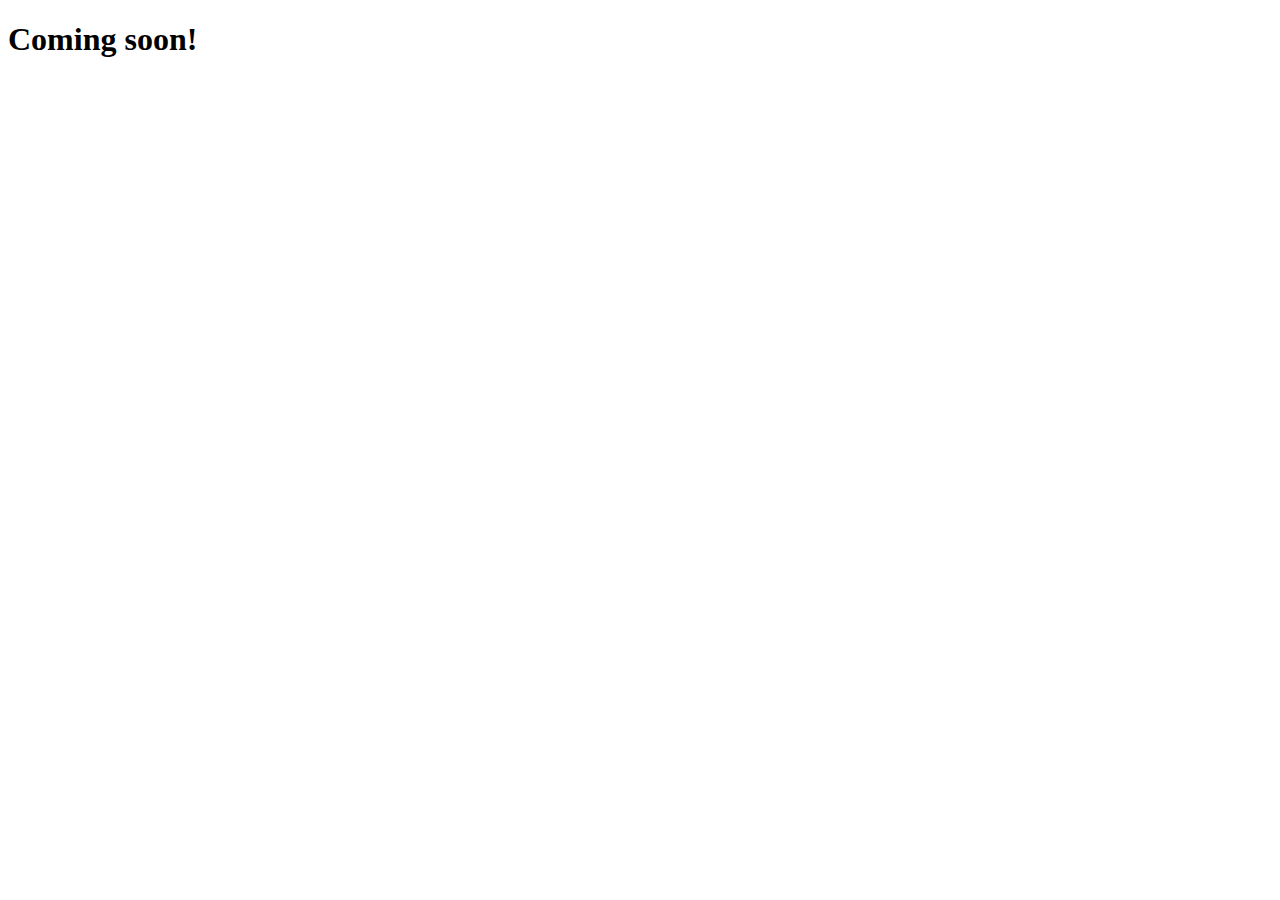
==== index.html @ d20bf42d "Initial commit" ====
<!doctype html>

<html lang="en">
<head>
  <meta charset="utf-8">

  <title>Mike da Fonte</title>
  <meta name="description" content=“The official website of Mike da Fonte“>
  <meta name="author" content=“East Hudson Media, Inc.“>

</head>

<body>
  <h1>Coming soon!</h1>
</body>
</html>
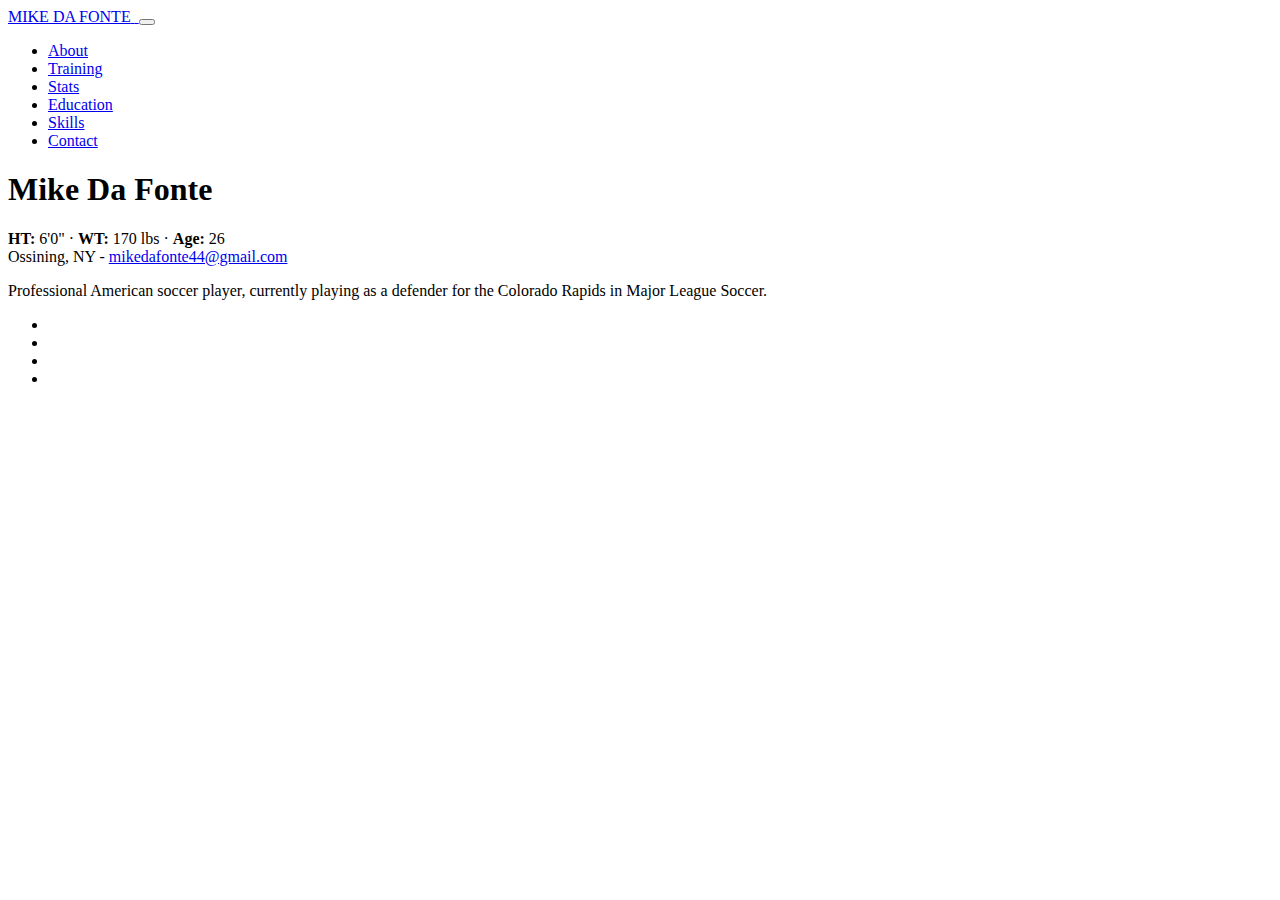
==== commit e726c60b: "Update index.html" ====
--- a/index.html
+++ b/index.html
@@ -1,16 +1,311 @@
-<!doctype html>
-
+<!DOCTYPE html>
 <html lang="en">
-<head>
-  <meta charset="utf-8">
-
-  <title>Mike da Fonte</title>
-  <meta name="description" content=“The official website of Mike da Fonte“>
-  <meta name="author" content=“East Hudson Media, Inc.“>
-
-</head>
-
-<body>
-  <h1>Coming soon!</h1>
-</body>
-</html>+
+  <head>
+
+    <meta charset="utf-8">
+    <meta name="viewport" content="width=device-width, initial-scale=1, shrink-to-fit=no">
+    <meta name="description" content="">
+    <meta name="author" content="">
+
+    <title>Mike da Fonte</title>
+
+    <!-- Bootstrap core CSS -->
+    <link href="vendor/bootstrap/css/bootstrap.min.css" rel="stylesheet">
+
+    <!-- Custom fonts for this template -->
+    <link href="https://fonts.googleapis.com/css?family=Saira+Extra+Condensed:100,200,300,400,500,600,700,800,900" rel="stylesheet">
+    <link href="https://fonts.googleapis.com/css?family=Open+Sans:300,300i,400,400i,600,600i,700,700i,800,800i" rel="stylesheet">
+    <link href="vendor/font-awesome/css/font-awesome.min.css" rel="stylesheet">
+    <link href="vendor/devicons/css/devicons.min.css" rel="stylesheet">
+    <link href="vendor/simple-line-icons/css/simple-line-icons.css" rel="stylesheet">
+
+    <!-- Custom styles for this template -->
+    <link href="css/resume.min.css" rel="stylesheet">
+
+  </head>
+
+  <body id="page-top">
+
+    <nav class="navbar navbar-expand-lg navbar-dark bg-primary fixed-top" id="sideNav">
+      <a class="navbar-brand js-scroll-trigger" href="#page-top">
+        <span class="d-block d-lg-none">MIKE DA FONTE</span>
+        <span class="d-none d-lg-block">
+          <img class="img-fluid img-profile rounded-circle mx-auto mb-2" src="img/profile.jpg" alt="">
+        </span>
+      </a>
+      <button class="navbar-toggler" type="button" data-toggle="collapse" data-target="#navbarSupportedContent" aria-controls="navbarSupportedContent" aria-expanded="false" aria-label="Toggle navigation">
+        <span class="navbar-toggler-icon"></span>
+      </button>
+      <div class="collapse navbar-collapse" id="navbarSupportedContent">
+        <ul class="navbar-nav">
+          <li class="nav-item">
+            <a class="nav-link js-scroll-trigger" href="#about">About</a>
+          </li>
+          <li class="nav-item">
+            <a class="nav-link js-scroll-trigger" href="coming-soon.html">Training</a>
+          </li>
+          <li class="nav-item">
+            <a class="nav-link js-scroll-trigger" href="coming-soon.html">Stats</a>
+          </li>
+          <li class="nav-item">
+            <a class="nav-link js-scroll-trigger" href="coming-soon.html">Education</a>
+          </li>
+          <li class="nav-item">
+            <a class="nav-link js-scroll-trigger" href="coming-soon.html">Skills</a>
+          </li>
+          <li class="nav-item">
+            <a class="nav-link js-scroll-trigger" href="coming-soon.html">Contact</a>
+          </li>
+        </ul>
+      </div>
+    </nav>
+
+    <div class="container-fluid p-0">
+
+      <section class="resume-section p-3 p-lg-5 d-flex d-column" id="about">
+        <div class="my-auto">
+          <h1 class="mb-0">Mike
+            <span class="text-primary">Da</span>
+            Fonte
+          </h1>
+          <div class="subheading mb-5"><b>HT:</b> 6'0" · <b>WT:</b> 170 lbs · <b>Age:</b> 26 <br> Ossining, NY -
+            <a href="mailto:mikedafonte44@gmail.com">mikedafonte44@gmail.com</a>
+          </div>
+          <p class="mb-5">Professional American soccer player, currently playing as a defender for the Colorado Rapids in Major League Soccer.</p>
+          <ul class="list-inline list-social-icons mb-0">
+            <li class="list-inline-item">
+              <a href="https://www.facebook.com/mike.dafonte">
+                <span class="fa-stack fa-lg">
+                  <i class="fa fa-circle fa-stack-2x"></i>
+                  <i class="fa fa-facebook fa-stack-1x fa-inverse"></i>
+                </span>
+              </a>
+            </li>
+            <li class="list-inline-item">
+              <a href="https://twitter.com/mikedafonte">
+                <span class="fa-stack fa-lg">
+                  <i class="fa fa-circle fa-stack-2x"></i>
+                  <i class="fa fa-twitter fa-stack-1x fa-inverse"></i>
+                </span>
+              </a>
+            </li>
+            <li class="list-inline-item">
+              <a href="https://www.instagram.com/mikedafonte">
+                <span class="fa-stack fa-lg">
+                  <i class="fa fa-circle fa-stack-2x"></i>
+                  <i class="fa fa-instagram fa-stack-1x fa-inverse"></i>
+                </span>
+              </a>
+            </li>
+            <li class="list-inline-item">
+              <a href="https://www.linkedin.com/in/mike-da-fonte-86ab6152">
+                <span class="fa-stack fa-lg">
+                  <i class="fa fa-circle fa-stack-2x"></i>
+                  <i class="fa fa-linkedin fa-stack-1x fa-inverse"></i>
+                </span>
+              </a>
+            </li>
+          </ul>
+        </div>
+      </section>
+
+      <!-- <section class="resume-section p-3 p-lg-5 d-flex flex-column" id="experience">
+        <div class="my-auto">
+          <h2 class="mb-5">Experience</h2>
+
+          <div class="resume-item d-flex flex-column flex-md-row mb-5">
+            <div class="resume-content mr-auto">
+              <h3 class="mb-0">Senior Web Developer</h3>
+              <div class="subheading mb-3">Intelitec Solutions</div>
+              <p>Bring to the table win-win survival strategies to ensure proactive domination. At the end of the day, going forward, a new normal that has evolved from generation X is on the runway heading towards a streamlined cloud solution. User generated content in real-time will have multiple touchpoints for offshoring.</p>
+            </div>
+            <div class="resume-date text-md-right">
+              <span class="text-primary">March 2013 - Present</span>
+            </div>
+          </div>
+
+          <div class="resume-item d-flex flex-column flex-md-row mb-5">
+            <div class="resume-content mr-auto">
+              <h3 class="mb-0">Web Developer</h3>
+              <div class="subheading mb-3">Intelitec Solutions</div>
+              <p>Capitalize on low hanging fruit to identify a ballpark value added activity to beta test. Override the digital divide with additional clickthroughs from DevOps. Nanotechnology immersion along the information highway will close the loop on focusing solely on the bottom line.</p>
+            </div>
+            <div class="resume-date text-md-right">
+              <span class="text-primary">December 2011 - March 2013</span>
+            </div>
+          </div>
+
+          <div class="resume-item d-flex flex-column flex-md-row mb-5">
+            <div class="resume-content mr-auto">
+              <h3 class="mb-0">Junior Web Designer</h3>
+              <div class="subheading mb-3">Shout! Media Productions</div>
+              <p>Podcasting operational change management inside of workflows to establish a framework. Taking seamless key performance indicators offline to maximise the long tail. Keeping your eye on the ball while performing a deep dive on the start-up mentality to derive convergence on cross-platform integration.</p>
+            </div>
+            <div class="resume-date text-md-right">
+              <span class="text-primary">July 2010 - December 2011</span>
+            </div>
+          </div>
+
+          <div class="resume-item d-flex flex-column flex-md-row">
+            <div class="resume-content mr-auto">
+              <h3 class="mb-0">Web Design Intern</h3>
+              <div class="subheading mb-3">Shout! Media Productions</div>
+              <p>Collaboratively administrate empowered markets via plug-and-play networks. Dynamically procrastinate B2C users after installed base benefits. Dramatically visualize customer directed convergence without revolutionary ROI.</p>
+            </div>
+            <div class="resume-date text-md-right">
+              <span class="text-primary">September 2008 - June 2010</span>
+            </div>
+          </div>
+
+        </div>
+
+      </section>
+
+      <section class="resume-section p-3 p-lg-5 d-flex flex-column" id="education">
+        <div class="my-auto">
+          <h2 class="mb-5">Education</h2>
+
+          <div class="resume-item d-flex flex-column flex-md-row mb-5">
+            <div class="resume-content mr-auto">
+              <h3 class="mb-0">University of Colorado Boulder</h3>
+              <div class="subheading mb-3">Bachelor of Science</div>
+              <div>Computer Science - Web Development Track</div>
+              <p>GPA: 3.23</p>
+            </div>
+            <div class="resume-date text-md-right">
+              <span class="text-primary">August 2006 - May 2010</span>
+            </div>
+          </div>
+
+          <div class="resume-item d-flex flex-column flex-md-row">
+            <div class="resume-content mr-auto">
+              <h3 class="mb-0">James Buchanan High School</h3>
+              <div class="subheading mb-3">Technology Magnet Program</div>
+              <p>GPA: 3.56</p>
+            </div>
+            <div class="resume-date text-md-right">
+              <span class="text-primary">August 2002 - May 2006</span>
+            </div>
+          </div>
+
+        </div>
+      </section>
+
+      <section class="resume-section p-3 p-lg-5 d-flex flex-column" id="skills">
+        <div class="my-auto">
+          <h2 class="mb-5">Skills</h2>
+
+          <div class="subheading mb-3">Programming Languages &amp; Tools</div>
+          <ul class="list-inline list-icons">
+            <li class="list-inline-item">
+              <i class="devicons devicons-html5"></i>
+            </li>
+            <li class="list-inline-item">
+              <i class="devicons devicons-css3"></i>
+            </li>
+            <li class="list-inline-item">
+              <i class="devicons devicons-javascript"></i>
+            </li>
+            <li class="list-inline-item">
+              <i class="devicons devicons-jquery"></i>
+            </li>
+            <li class="list-inline-item">
+              <i class="devicons devicons-sass"></i>
+            </li>
+            <li class="list-inline-item">
+              <i class="devicons devicons-less"></i>
+            </li>
+            <li class="list-inline-item">
+              <i class="devicons devicons-bootstrap"></i>
+            </li>
+            <li class="list-inline-item">
+              <i class="devicons devicons-wordpress"></i>
+            </li>
+            <li class="list-inline-item">
+              <i class="devicons devicons-grunt"></i>
+            </li>
+            <li class="list-inline-item">
+              <i class="devicons devicons-gulp"></i>
+            </li>
+            <li class="list-inline-item">
+              <i class="devicons devicons-npm"></i>
+            </li>
+          </ul>
+
+          <div class="subheading mb-3">Workflow</div>
+          <ul class="fa-ul mb-0">
+            <li>
+              <i class="fa-li fa fa-check"></i>
+              Mobile-First, Responsive Design</li>
+            <li>
+              <i class="fa-li fa fa-check"></i>
+              Cross Browser Testing &amp; Debugging</li>
+            <li>
+              <i class="fa-li fa fa-check"></i>
+              Cross Functional Teams</li>
+            <li>
+              <i class="fa-li fa fa-check"></i>
+              Agile Development &amp; Scrum</li>
+          </ul>
+        </div>
+      </section>
+
+      <section class="resume-section p-3 p-lg-5 d-flex flex-column" id="interests">
+        <div class="my-auto">
+          <h2 class="mb-5">Interests</h2>
+          <p>Apart from being a web developer, I enjoy most of my time being outdoors. In the winter, I am an avid skiier and novice ice climber. During the warmer months here in Colorado, I enjoy mountain biking, free climbing, and kayaking.</p>
+          <p class="mb-0">When forced indoors, I follow a number of sci-fi and fantasy genre movies and television shows, I am an aspiring chef, and I spend a large amount of my free time exploring the latest technolgy advancements in the front-end web development world.</p>
+        </div>
+      </section>
+
+      <section class="resume-section p-3 p-lg-5 d-flex flex-column" id="awards">
+        <div class="my-auto">
+          <h2 class="mb-5">Awards &amp; Certifications</h2>
+          <ul class="fa-ul mb-0">
+            <li>
+              <i class="fa-li fa fa-trophy text-warning"></i>
+              Google Analytics Certified Developer</li>
+            <li>
+              <i class="fa-li fa fa-trophy text-warning"></i>
+              Mobile Web Specialist - Google Certification</li>
+            <li>
+              <i class="fa-li fa fa-trophy text-warning"></i>
+              1<sup>st</sup>
+              Place - University of Colorado Boulder - Emerging Tech Competition 2009</li>
+            <li>
+              <i class="fa-li fa fa-trophy text-warning"></i>
+              1<sup>st</sup>
+              Place - University of Colorado Boulder - Adobe Creative Jam 2008 (UI Design Category)</li>
+            <li>
+              <i class="fa-li fa fa-trophy text-warning"></i>
+              2<sup>nd</sup>
+              Place - University of Colorado Boulder - Emerging Tech Competition 2008</li>
+            <li>
+            <li>
+              <i class="fa-li fa fa-trophy text-warning"></i>
+              1<sup>st</sup>
+              Place - James Buchanan High School - Hackathon 2006</li>
+            <li>
+              <i class="fa-li fa fa-trophy text-warning"></i>
+              3<sup>rd</sup>
+              Place - James Buchanan High School - Hackathon 2005</li>
+          </ul>
+        </div>
+      </section> -->
+
+    </div>
+
+    <!-- Bootstrap core JavaScript -->
+    <script src="vendor/jquery/jquery.min.js"></script>
+    <script src="vendor/bootstrap/js/bootstrap.bundle.min.js"></script>
+
+    <!-- Plugin JavaScript -->
+    <script src="vendor/jquery-easing/jquery.easing.min.js"></script>
+
+    <!-- Custom scripts for this template -->
+    <script src="js/resume.min.js"></script>
+
+  </body>
+
+</html>
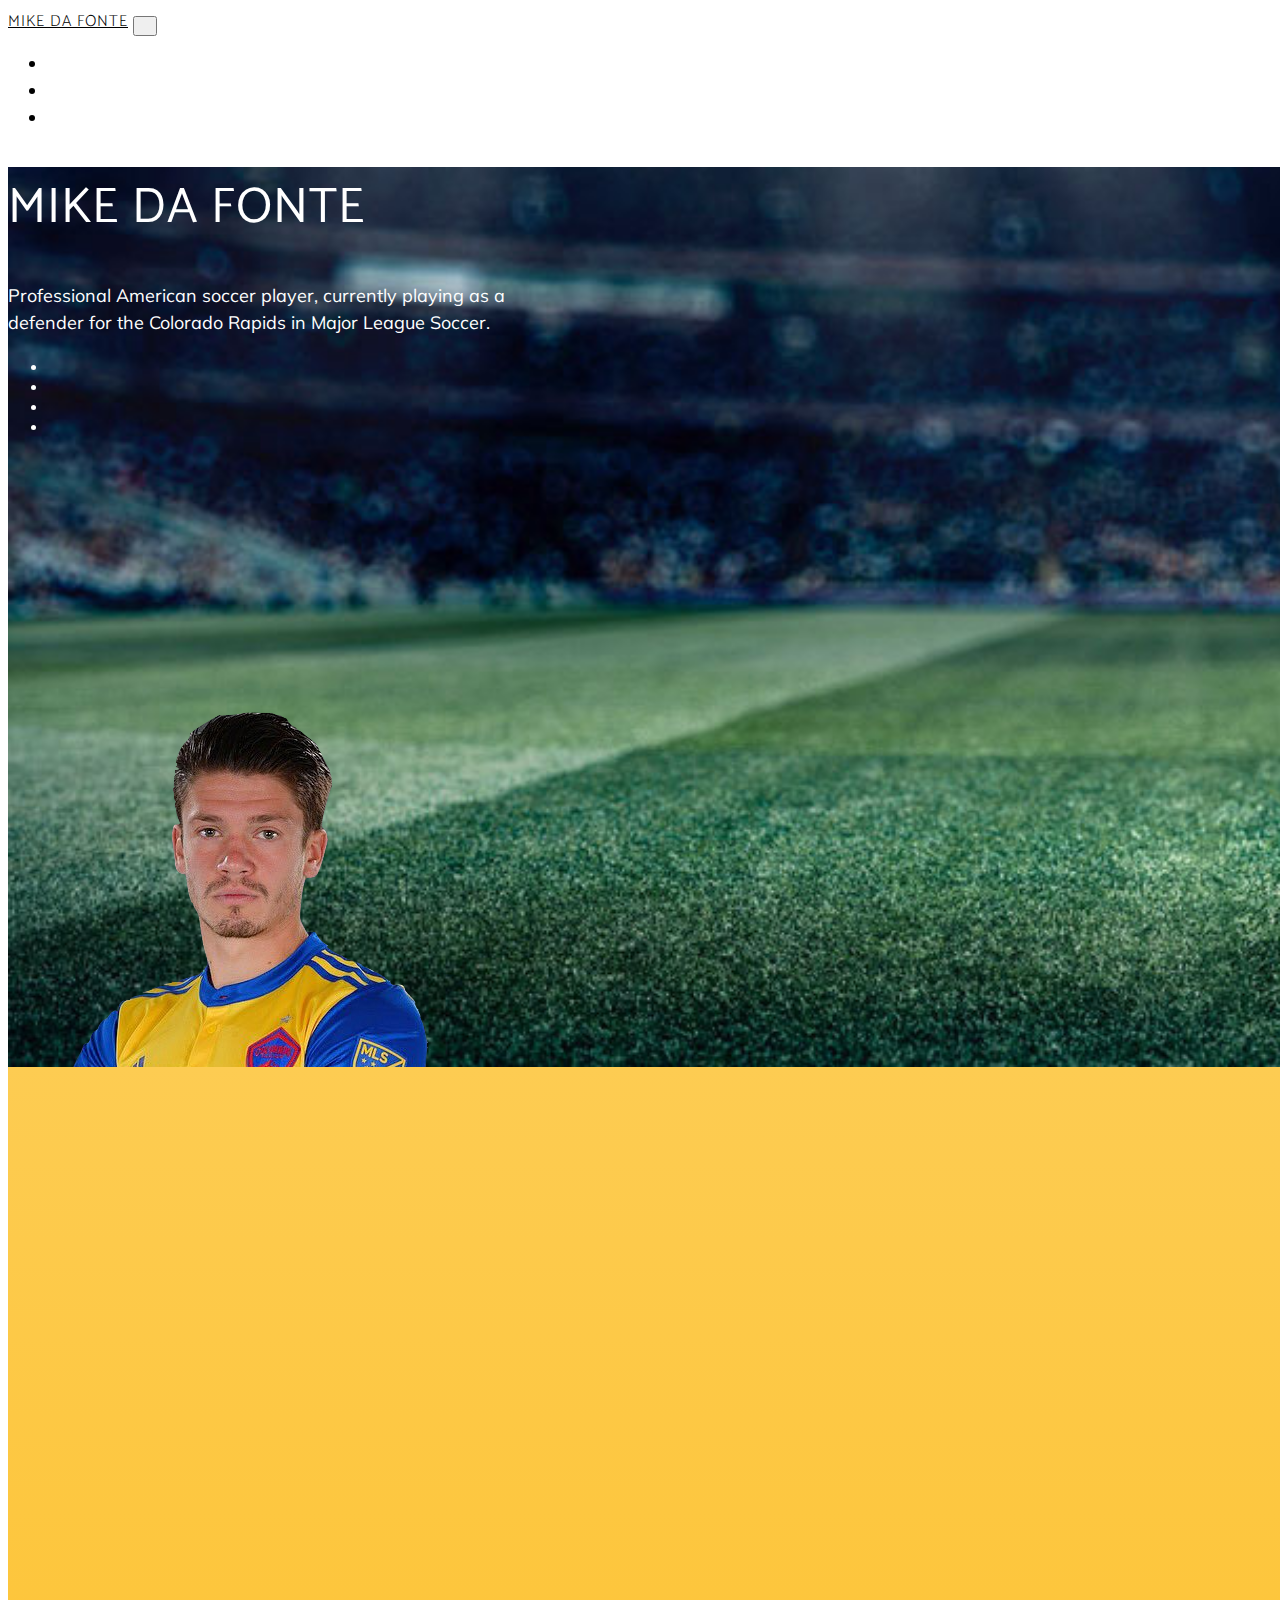
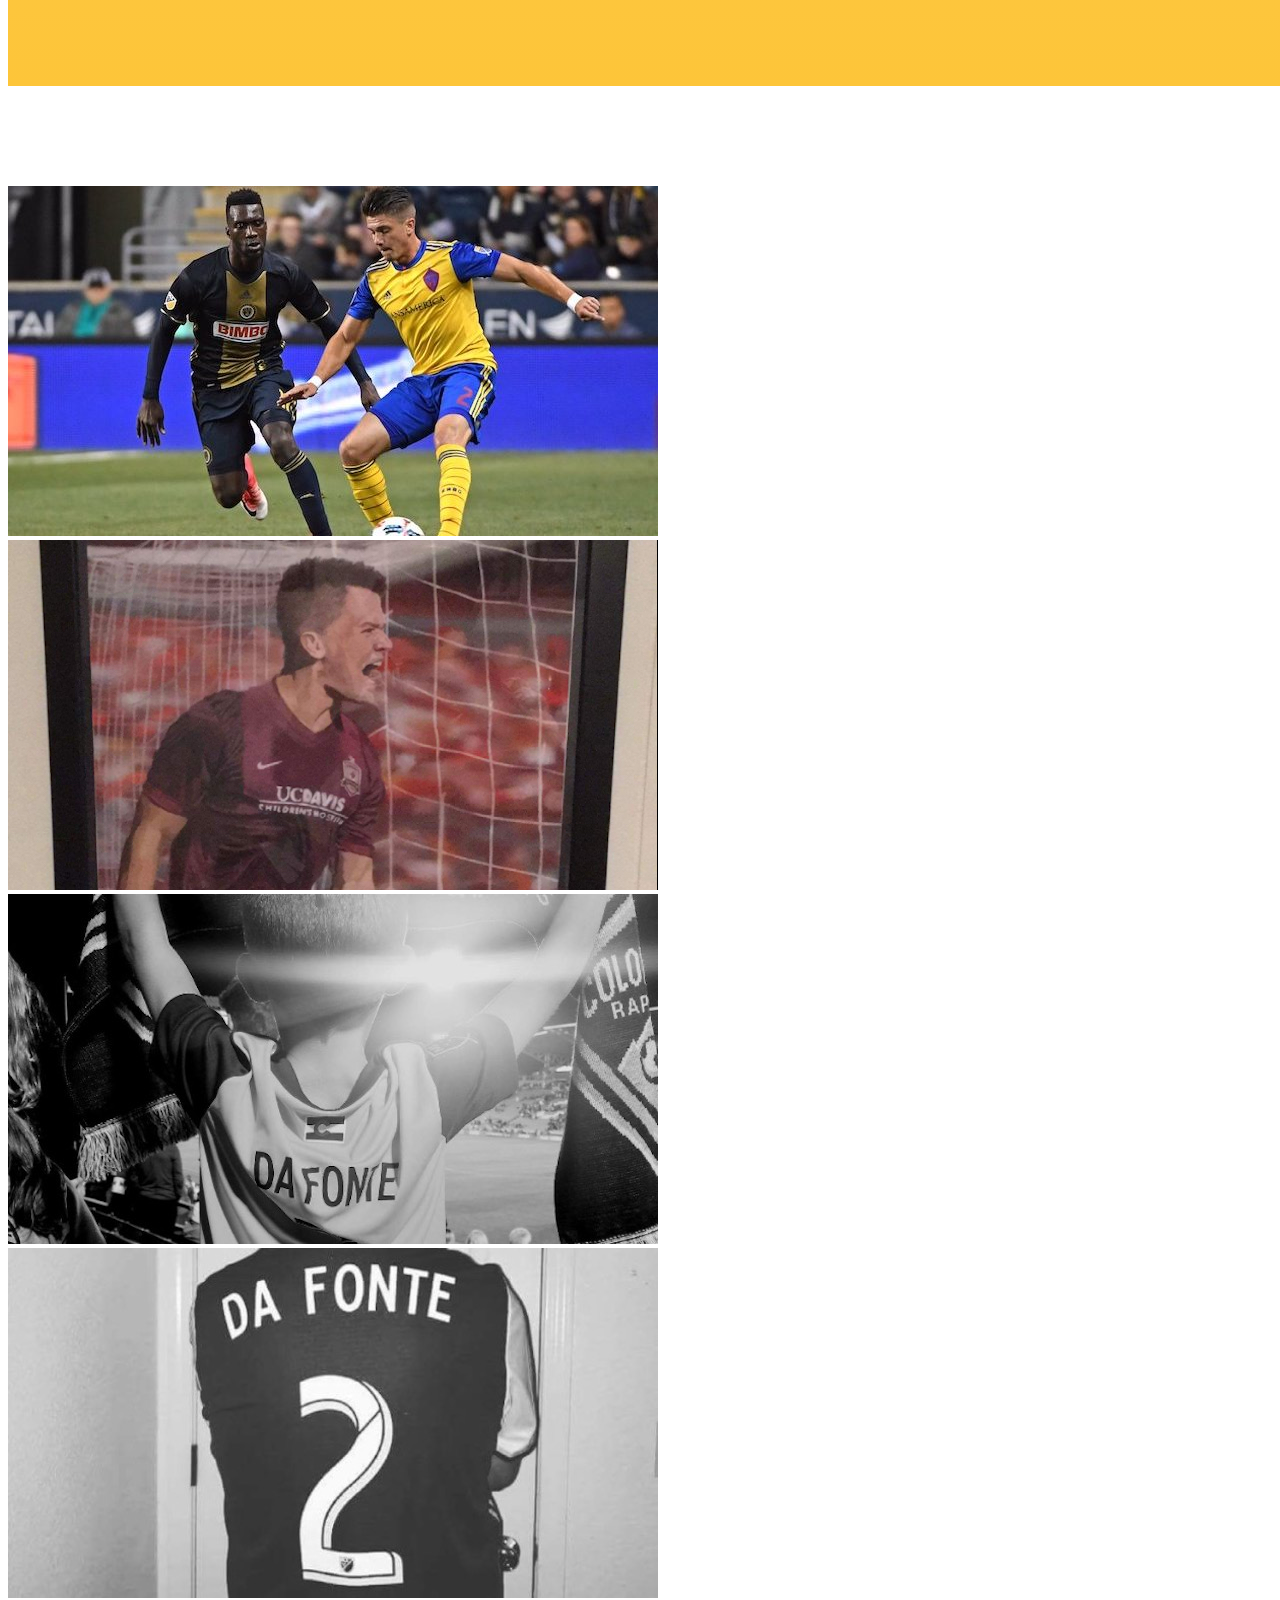
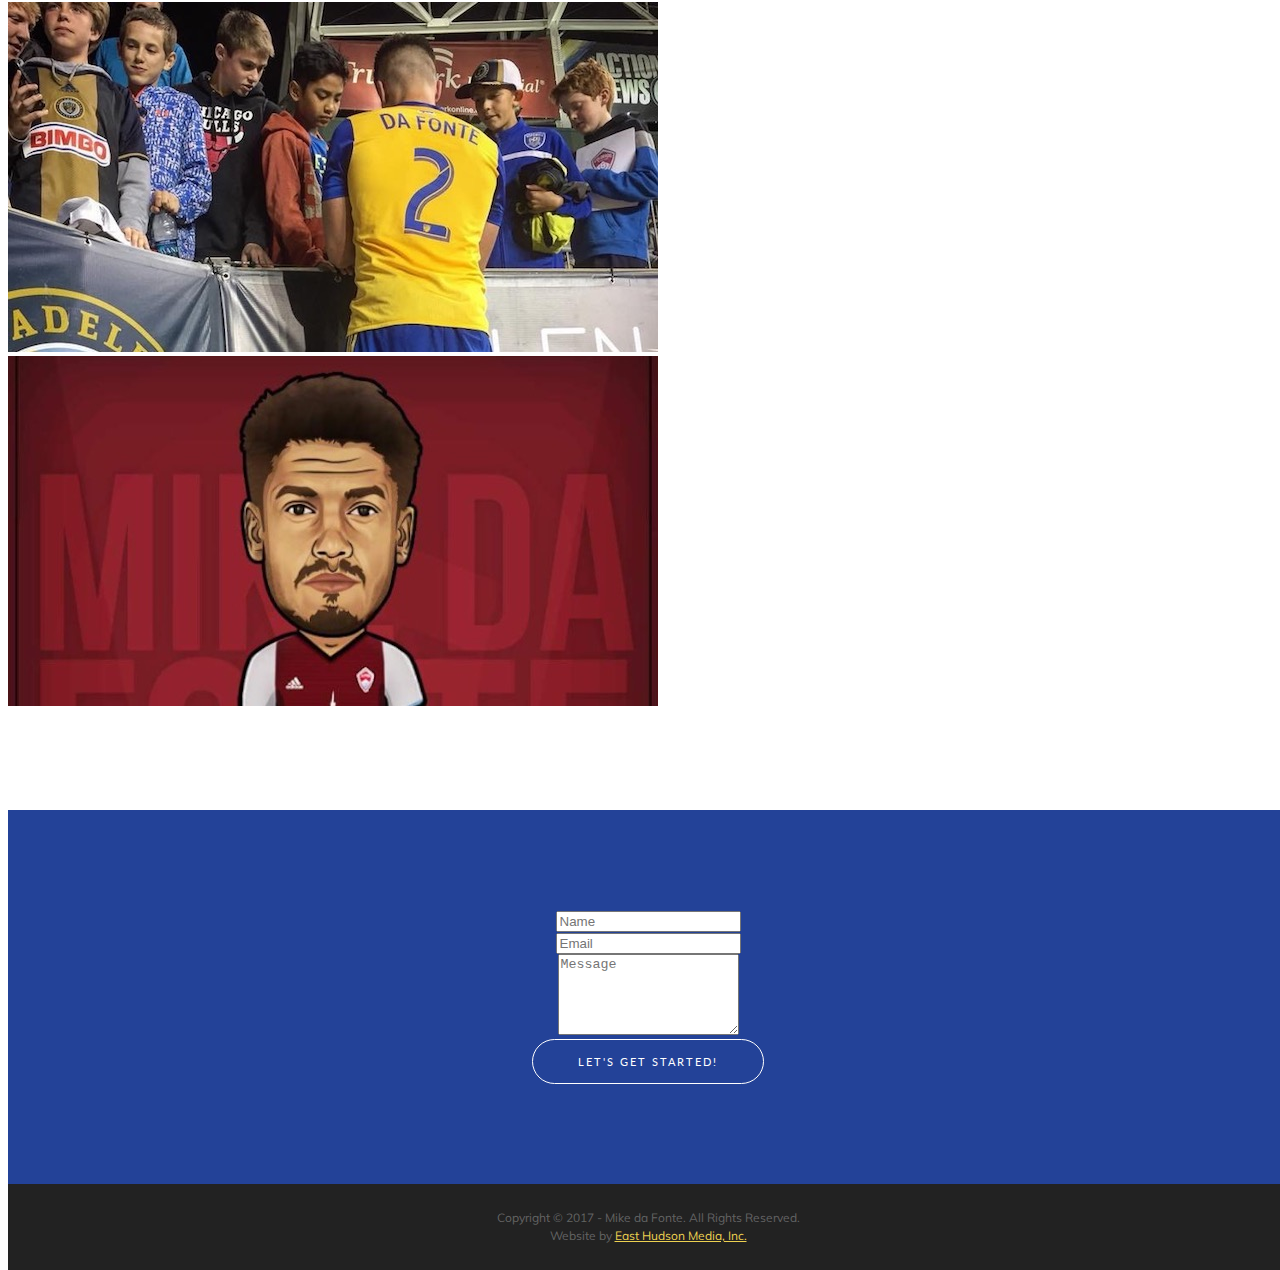
==== commit 41df4781: "Merge pull request #2 from ethancapshaw/dev" ====
--- a/index.html
+++ b/index.html
@@ -5,8 +5,8 @@
 
     <meta charset="utf-8">
     <meta name="viewport" content="width=device-width, initial-scale=1, shrink-to-fit=no">
-    <meta name="description" content="">
-    <meta name="author" content="">
+    <meta name="description" content="The official website of Mike da Fonte, a Professional American soccer player, currently playing as a defender for the Colorado Rapids in Major League Soccer.">
+    <meta name="author" content="East Hudson Media, Inc.">
 
     <title>Mike da Fonte</title>
 
@@ -14,287 +14,254 @@
     <link href="vendor/bootstrap/css/bootstrap.min.css" rel="stylesheet">
 
     <!-- Custom fonts for this template -->
-    <link href="https://fonts.googleapis.com/css?family=Saira+Extra+Condensed:100,200,300,400,500,600,700,800,900" rel="stylesheet">
-    <link href="https://fonts.googleapis.com/css?family=Open+Sans:300,300i,400,400i,600,600i,700,700i,800,800i" rel="stylesheet">
-    <link href="vendor/font-awesome/css/font-awesome.min.css" rel="stylesheet">
-    <link href="vendor/devicons/css/devicons.min.css" rel="stylesheet">
-    <link href="vendor/simple-line-icons/css/simple-line-icons.css" rel="stylesheet">
+    <link rel="stylesheet" href="vendor/font-awesome/css/font-awesome.min.css">
+    <link rel="stylesheet" href="vendor/simple-line-icons/css/simple-line-icons.css">
+    <link href="https://fonts.googleapis.com/css?family=Lato" rel="stylesheet">
+    <link href="https://fonts.googleapis.com/css?family=Catamaran:100,200,300,400,500,600,700,800,900" rel="stylesheet">
+    <link href="https://fonts.googleapis.com/css?family=Muli" rel="stylesheet">
+
+    <!-- Plugin CSS -->
+    <link rel="stylesheet" href="device-mockups/device-mockups.min.css">
 
     <!-- Custom styles for this template -->
-    <link href="css/resume.min.css" rel="stylesheet">
+    <link href="css/new-age.css" rel="stylesheet">
 
   </head>
 
   <body id="page-top">
 
-    <nav class="navbar navbar-expand-lg navbar-dark bg-primary fixed-top" id="sideNav">
-      <a class="navbar-brand js-scroll-trigger" href="#page-top">
-        <span class="d-block d-lg-none">MIKE DA FONTE</span>
-        <span class="d-none d-lg-block">
-          <img class="img-fluid img-profile rounded-circle mx-auto mb-2" src="img/profile.jpg" alt="">
-        </span>
-      </a>
-      <button class="navbar-toggler" type="button" data-toggle="collapse" data-target="#navbarSupportedContent" aria-controls="navbarSupportedContent" aria-expanded="false" aria-label="Toggle navigation">
-        <span class="navbar-toggler-icon"></span>
-      </button>
-      <div class="collapse navbar-collapse" id="navbarSupportedContent">
-        <ul class="navbar-nav">
-          <li class="nav-item">
-            <a class="nav-link js-scroll-trigger" href="#about">About</a>
+    <!-- Navigation -->
+    <nav class="navbar navbar-expand-lg navbar-light fixed-top" id="mainNav">
+      <div class="container">
+        <a class="navbar-brand js-scroll-trigger" href="#page-top">MIKE DA FONTE</a>
+        <button class="navbar-toggler navbar-toggler-right" type="button" data-toggle="collapse" data-target="#navbarResponsive" aria-controls="navbarResponsive" aria-expanded="false" aria-label="Toggle navigation">
+          <i class="fa fa-bars"></i>
+        </button>
+        <div class="collapse navbar-collapse" id="navbarResponsive">
+          <ul class="navbar-nav ml-auto">
+            <li class="nav-item">
+              <a class="nav-link js-scroll-trigger" href="#about">About</a>
+            </li>
+            <li class="nav-item">
+              <a class="nav-link js-scroll-trigger" href="#media">Media</a>
+            </li>
+            <li class="nav-item">
+              <a class="nav-link js-scroll-trigger" href="#contact">Contact</a>
+            </li>
+          </ul>
+        </div>
+      </div>
+    </nav>
+
+    <header class="masthead">
+      <div class="container h-100">
+        <div class="row h-100">
+          <div class="col-lg-7 my-auto">
+            <div class="header-content mx-auto">
+              <img style="margin-bottom: 20px" class="img-circle img-fluid profile-img-sm" src="img/profile-sm.png" width="200" height="200" alt="">
+              <h1 style="font-weight: 400">MIKE DA FONTE</h1>
+              <p>Professional American soccer player, currently playing as a defender for the Colorado Rapids in Major League Soccer.<p>
+              <!-- <a href="#download" class="btn btn-outline btn-xl js-scroll-trigger">Learn More</a> -->
+              <ul class="list-inline list-social-icons mb-0">
+            <li class="list-inline-item">
+              <a href="https://www.facebook.com/mike.dafonte">
+                <span class="fa-stack fa-lg">
+                  <i class="fa fa-circle fa-stack-2x"></i>
+                  <i class="fa fa-facebook fa-stack-1x fa-inverse"></i>
+                </span>
+              </a>
+            </li>
+            <li class="list-inline-item">
+              <a href="https://twitter.com/mikedafonte">
+                <span class="fa-stack fa-lg">
+                  <i class="fa fa-circle fa-stack-2x"></i>
+                  <i class="fa fa-twitter fa-stack-1x fa-inverse"></i>
+                </span>
+              </a>
+            </li>
+            <li class="list-inline-item">
+              <a href="https://www.instagram.com/mikedafonte">
+                <span class="fa-stack fa-lg">
+                  <i class="fa fa-circle fa-stack-2x"></i>
+                  <i class="fa fa-instagram fa-stack-1x fa-inverse"></i>
+                </span>
+              </a>
+            </li>
+            <li class="list-inline-item">
+              <a href="https://www.linkedin.com/in/mike-da-fonte-86ab6152">
+                <span class="fa-stack fa-lg">
+                  <i class="fa fa-circle fa-stack-2x"></i>
+                  <i class="fa fa-linkedin fa-stack-1x fa-inverse"></i>
+                </span>
+              </a>
+            </li>
+          </ul>
+            </div>
+          </div>
+          <div class="col-lg-5 my-auto profile-img-lg">
+              <img style="margin-top: 20%" src="img/profile-lg.png" alt="">
+          </div>
+        </div>
+      </div>
+    </header>
+
+    <section class="download bg-primary text-center" id="about">
+      <div class="container">
+        <div class="row">
+          <div class="col-md-8 mx-auto">
+              <div class="embed-responsive embed-responsive-16by9">
+                <iframe width="560" height="315" src="https://www.youtube.com/embed/NoksUtnWO6c" frameborder="0" gesture="media" allow="encrypted-media" allowfullscreen></iframe>
+              </div>
+          </div>
+        </div>
+      </div>
+    </section>
+
+    <section class="p-0" id="media">
+      <div class="container-fluid p-0">
+        <div class="row no-gutters">
+          <div class="col-lg-4 col-sm-6">
+              <img class="img-fluid" src="img/1.jpg" alt="">
+          </div>
+          <div class="col-lg-4 col-sm-6">
+              <img class="img-fluid" src="img/2.jpg" alt="">
+          </div>
+          <div class="col-lg-4 col-sm-6">
+              <img class="img-fluid" src="img/3.jpg" alt="">
+          </div>
+          <div class="col-lg-4 col-sm-6">
+              <img class="img-fluid" src="img/4.jpg" alt="">
+          </div>
+          <div class="col-lg-4 col-sm-6">
+              <img class="img-fluid" src="img/5.jpg" alt="">
+          </div>
+          <div class="col-lg-4 col-sm-6">
+              <img class="img-fluid" src="img/6.jpg" alt="">
+          </div>
+        </div>
+      </div>
+    </section>
+
+<!--     <section class="features" id="features">
+      <div class="container">
+        <div class="section-heading text-center">
+          <h2>Unlimited Features, Unlimited Fun</h2>
+          <p class="text-muted">Check out what you can do with this app theme!</p>
+          <hr>
+        </div>
+        <div class="row">
+          <div class="col-lg-4 my-auto">
+            <div class="device-container">
+              <div class="device-mockup iphone6_plus portrait white">
+                <div class="device">
+                  <div class="screen">
+                    <img src="img/demo-screen-1.jpg" class="img-fluid" alt="">
+                  </div>
+                  <div class="button">
+                  </div>
+                </div>
+              </div>
+            </div>
+          </div>
+          <div class="col-lg-8 my-auto">
+            <div class="container-fluid">
+              <div class="row">
+                <div class="col-lg-6">
+                  <div class="feature-item">
+                    <i class="icon-screen-smartphone text-primary"></i>
+                    <h3>Device Mockups</h3>
+                    <p class="text-muted">Ready to use HTML/CSS device mockups, no Photoshop required!</p>
+                  </div>
+                </div>
+                <div class="col-lg-6">
+                  <div class="feature-item">
+                    <i class="icon-camera text-primary"></i>
+                    <h3>Flexible Use</h3>
+                    <p class="text-muted">Put an image, video, animation, or anything else in the screen!</p>
+                  </div>
+                </div>
+              </div>
+              <div class="row">
+                <div class="col-lg-6">
+                  <div class="feature-item">
+                    <i class="icon-present text-primary"></i>
+                    <h3>Free to Use</h3>
+                    <p class="text-muted">As always, this theme is free to download and use for any purpose!</p>
+                  </div>
+                </div>
+                <div class="col-lg-6">
+                  <div class="feature-item">
+                    <i class="icon-lock-open text-primary"></i>
+                    <h3>Open Source</h3>
+                    <p class="text-muted">Since this theme is MIT licensed, you can use it commercially!</p>
+                  </div>
+                </div>
+              </div>
+            </div>
+          </div>
+        </div>
+      </div>
+    </section> -->
+
+<!--     <section class="cta">
+      <div class="cta-content">
+        <div class="container">
+          <h2>Stop waiting.<br>Start building.</h2>
+          <a href="#contact" class="btn btn-outline btn-xl js-scroll-trigger">Let's Get Started!</a>
+        </div>
+      </div>
+      <div class="overlay"></div>
+    </section> -->
+
+<!--     <section class="contact bg-primary" id="contact">
+      <div class="container">
+        <h2>We
+          <i class="fa fa-heart"></i>
+          new friends!</h2>
+        <ul class="list-inline list-social">
+          <li class="list-inline-item social-twitter">
+            <a href="#">
+              <i class="fa fa-twitter"></i>
+            </a>
           </li>
-          <li class="nav-item">
-            <a class="nav-link js-scroll-trigger" href="coming-soon.html">Training</a>
+          <li class="list-inline-item social-facebook">
+            <a href="#">
+              <i class="fa fa-facebook"></i>
+            </a>
           </li>
-          <li class="nav-item">
-            <a class="nav-link js-scroll-trigger" href="coming-soon.html">Stats</a>
-          </li>
-          <li class="nav-item">
-            <a class="nav-link js-scroll-trigger" href="coming-soon.html">Education</a>
-          </li>
-          <li class="nav-item">
-            <a class="nav-link js-scroll-trigger" href="coming-soon.html">Skills</a>
-          </li>
-          <li class="nav-item">
-            <a class="nav-link js-scroll-trigger" href="coming-soon.html">Contact</a>
+          <li class="list-inline-item social-google-plus">
+            <a href="#">
+              <i class="fa fa-google-plus"></i>
+            </a>
           </li>
         </ul>
       </div>
-    </nav>
-
-    <div class="container-fluid p-0">
-
-      <section class="resume-section p-3 p-lg-5 d-flex d-column" id="about">
-        <div class="my-auto">
-          <h1 class="mb-0">Mike
-            <span class="text-primary">Da</span>
-            Fonte
-          </h1>
-          <div class="subheading mb-5"><b>HT:</b> 6'0" · <b>WT:</b> 170 lbs · <b>Age:</b> 26 <br> Ossining, NY -
-            <a href="mailto:mikedafonte44@gmail.com">mikedafonte44@gmail.com</a>
-          </div>
-          <p class="mb-5">Professional American soccer player, currently playing as a defender for the Colorado Rapids in Major League Soccer.</p>
-          <ul class="list-inline list-social-icons mb-0">
-            <li class="list-inline-item">
-              <a href="https://www.facebook.com/mike.dafonte">
-                <span class="fa-stack fa-lg">
-                  <i class="fa fa-circle fa-stack-2x"></i>
-                  <i class="fa fa-facebook fa-stack-1x fa-inverse"></i>
-                </span>
-              </a>
-            </li>
-            <li class="list-inline-item">
-              <a href="https://twitter.com/mikedafonte">
-                <span class="fa-stack fa-lg">
-                  <i class="fa fa-circle fa-stack-2x"></i>
-                  <i class="fa fa-twitter fa-stack-1x fa-inverse"></i>
-                </span>
-              </a>
-            </li>
-            <li class="list-inline-item">
-              <a href="https://www.instagram.com/mikedafonte">
-                <span class="fa-stack fa-lg">
-                  <i class="fa fa-circle fa-stack-2x"></i>
-                  <i class="fa fa-instagram fa-stack-1x fa-inverse"></i>
-                </span>
-              </a>
-            </li>
-            <li class="list-inline-item">
-              <a href="https://www.linkedin.com/in/mike-da-fonte-86ab6152">
-                <span class="fa-stack fa-lg">
-                  <i class="fa fa-circle fa-stack-2x"></i>
-                  <i class="fa fa-linkedin fa-stack-1x fa-inverse"></i>
-                </span>
-              </a>
-            </li>
-          </ul>
-        </div>
-      </section>
-
-      <!-- <section class="resume-section p-3 p-lg-5 d-flex flex-column" id="experience">
-        <div class="my-auto">
-          <h2 class="mb-5">Experience</h2>
-
-          <div class="resume-item d-flex flex-column flex-md-row mb-5">
-            <div class="resume-content mr-auto">
-              <h3 class="mb-0">Senior Web Developer</h3>
-              <div class="subheading mb-3">Intelitec Solutions</div>
-              <p>Bring to the table win-win survival strategies to ensure proactive domination. At the end of the day, going forward, a new normal that has evolved from generation X is on the runway heading towards a streamlined cloud solution. User generated content in real-time will have multiple touchpoints for offshoring.</p>
-            </div>
-            <div class="resume-date text-md-right">
-              <span class="text-primary">March 2013 - Present</span>
-            </div>
-          </div>
-
-          <div class="resume-item d-flex flex-column flex-md-row mb-5">
-            <div class="resume-content mr-auto">
-              <h3 class="mb-0">Web Developer</h3>
-              <div class="subheading mb-3">Intelitec Solutions</div>
-              <p>Capitalize on low hanging fruit to identify a ballpark value added activity to beta test. Override the digital divide with additional clickthroughs from DevOps. Nanotechnology immersion along the information highway will close the loop on focusing solely on the bottom line.</p>
-            </div>
-            <div class="resume-date text-md-right">
-              <span class="text-primary">December 2011 - March 2013</span>
-            </div>
-          </div>
-
-          <div class="resume-item d-flex flex-column flex-md-row mb-5">
-            <div class="resume-content mr-auto">
-              <h3 class="mb-0">Junior Web Designer</h3>
-              <div class="subheading mb-3">Shout! Media Productions</div>
-              <p>Podcasting operational change management inside of workflows to establish a framework. Taking seamless key performance indicators offline to maximise the long tail. Keeping your eye on the ball while performing a deep dive on the start-up mentality to derive convergence on cross-platform integration.</p>
-            </div>
-            <div class="resume-date text-md-right">
-              <span class="text-primary">July 2010 - December 2011</span>
-            </div>
-          </div>
-
-          <div class="resume-item d-flex flex-column flex-md-row">
-            <div class="resume-content mr-auto">
-              <h3 class="mb-0">Web Design Intern</h3>
-              <div class="subheading mb-3">Shout! Media Productions</div>
-              <p>Collaboratively administrate empowered markets via plug-and-play networks. Dynamically procrastinate B2C users after installed base benefits. Dramatically visualize customer directed convergence without revolutionary ROI.</p>
-            </div>
-            <div class="resume-date text-md-right">
-              <span class="text-primary">September 2008 - June 2010</span>
-            </div>
-          </div>
-
-        </div>
-
-      </section>
-
-      <section class="resume-section p-3 p-lg-5 d-flex flex-column" id="education">
-        <div class="my-auto">
-          <h2 class="mb-5">Education</h2>
-
-          <div class="resume-item d-flex flex-column flex-md-row mb-5">
-            <div class="resume-content mr-auto">
-              <h3 class="mb-0">University of Colorado Boulder</h3>
-              <div class="subheading mb-3">Bachelor of Science</div>
-              <div>Computer Science - Web Development Track</div>
-              <p>GPA: 3.23</p>
-            </div>
-            <div class="resume-date text-md-right">
-              <span class="text-primary">August 2006 - May 2010</span>
-            </div>
-          </div>
-
-          <div class="resume-item d-flex flex-column flex-md-row">
-            <div class="resume-content mr-auto">
-              <h3 class="mb-0">James Buchanan High School</h3>
-              <div class="subheading mb-3">Technology Magnet Program</div>
-              <p>GPA: 3.56</p>
-            </div>
-            <div class="resume-date text-md-right">
-              <span class="text-primary">August 2002 - May 2006</span>
-            </div>
-          </div>
-
-        </div>
-      </section>
-
-      <section class="resume-section p-3 p-lg-5 d-flex flex-column" id="skills">
-        <div class="my-auto">
-          <h2 class="mb-5">Skills</h2>
-
-          <div class="subheading mb-3">Programming Languages &amp; Tools</div>
-          <ul class="list-inline list-icons">
-            <li class="list-inline-item">
-              <i class="devicons devicons-html5"></i>
-            </li>
-            <li class="list-inline-item">
-              <i class="devicons devicons-css3"></i>
-            </li>
-            <li class="list-inline-item">
-              <i class="devicons devicons-javascript"></i>
-            </li>
-            <li class="list-inline-item">
-              <i class="devicons devicons-jquery"></i>
-            </li>
-            <li class="list-inline-item">
-              <i class="devicons devicons-sass"></i>
-            </li>
-            <li class="list-inline-item">
-              <i class="devicons devicons-less"></i>
-            </li>
-            <li class="list-inline-item">
-              <i class="devicons devicons-bootstrap"></i>
-            </li>
-            <li class="list-inline-item">
-              <i class="devicons devicons-wordpress"></i>
-            </li>
-            <li class="list-inline-item">
-              <i class="devicons devicons-grunt"></i>
-            </li>
-            <li class="list-inline-item">
-              <i class="devicons devicons-gulp"></i>
-            </li>
-            <li class="list-inline-item">
-              <i class="devicons devicons-npm"></i>
-            </li>
-          </ul>
-
-          <div class="subheading mb-3">Workflow</div>
-          <ul class="fa-ul mb-0">
-            <li>
-              <i class="fa-li fa fa-check"></i>
-              Mobile-First, Responsive Design</li>
-            <li>
-              <i class="fa-li fa fa-check"></i>
-              Cross Browser Testing &amp; Debugging</li>
-            <li>
-              <i class="fa-li fa fa-check"></i>
-              Cross Functional Teams</li>
-            <li>
-              <i class="fa-li fa fa-check"></i>
-              Agile Development &amp; Scrum</li>
-          </ul>
-        </div>
-      </section>
-
-      <section class="resume-section p-3 p-lg-5 d-flex flex-column" id="interests">
-        <div class="my-auto">
-          <h2 class="mb-5">Interests</h2>
-          <p>Apart from being a web developer, I enjoy most of my time being outdoors. In the winter, I am an avid skiier and novice ice climber. During the warmer months here in Colorado, I enjoy mountain biking, free climbing, and kayaking.</p>
-          <p class="mb-0">When forced indoors, I follow a number of sci-fi and fantasy genre movies and television shows, I am an aspiring chef, and I spend a large amount of my free time exploring the latest technolgy advancements in the front-end web development world.</p>
-        </div>
-      </section>
-
-      <section class="resume-section p-3 p-lg-5 d-flex flex-column" id="awards">
-        <div class="my-auto">
-          <h2 class="mb-5">Awards &amp; Certifications</h2>
-          <ul class="fa-ul mb-0">
-            <li>
-              <i class="fa-li fa fa-trophy text-warning"></i>
-              Google Analytics Certified Developer</li>
-            <li>
-              <i class="fa-li fa fa-trophy text-warning"></i>
-              Mobile Web Specialist - Google Certification</li>
-            <li>
-              <i class="fa-li fa fa-trophy text-warning"></i>
-              1<sup>st</sup>
-              Place - University of Colorado Boulder - Emerging Tech Competition 2009</li>
-            <li>
-              <i class="fa-li fa fa-trophy text-warning"></i>
-              1<sup>st</sup>
-              Place - University of Colorado Boulder - Adobe Creative Jam 2008 (UI Design Category)</li>
-            <li>
-              <i class="fa-li fa fa-trophy text-warning"></i>
-              2<sup>nd</sup>
-              Place - University of Colorado Boulder - Emerging Tech Competition 2008</li>
-            <li>
-            <li>
-              <i class="fa-li fa fa-trophy text-warning"></i>
-              1<sup>st</sup>
-              Place - James Buchanan High School - Hackathon 2006</li>
-            <li>
-              <i class="fa-li fa fa-trophy text-warning"></i>
-              3<sup>rd</sup>
-              Place - James Buchanan High School - Hackathon 2005</li>
-          </ul>
-        </div>
-      </section> -->
-
-    </div>
+    </section> -->
+
+    <section class="contact" id="contact" style="background-color: rgba(11, 45, 141, 0.9)">
+      <div class="container">
+          <form method="POST" action="http://formspree.io/chrisjtraver@yahoo.com">
+            <div class="form-group">
+              <input type="text" class="form-control" id="name" placeholder="Name" name="name" required>
+            </div>
+            <div class="form-group">
+              <input type="email" class="form-control" name="email" placeholder="Email" required>
+            </div>
+            <div class="form-group">
+              <textarea name="message" rows=5 class="form-control" placeholder="Message" required></textarea>
+            </div>
+<!--             <button type="submit" class="btn btn-default">Send Message</button>
+ -->            <button type="submit" class="btn btn-outline btn-xl submit-button">Let's Get Started!</button>
+          </form>
+      </div>
+    </section>
+
+    <footer>
+      <div class="container">
+        <p>Copyright &copy; 2017 - Mike da Fonte. All Rights Reserved.</p>
+        <p>Website by <a href="http://easthudsonmedia.com">East Hudson Media, Inc.</a></p>
+      </div>
+    </footer>
 
     <!-- Bootstrap core JavaScript -->
     <script src="vendor/jquery/jquery.min.js"></script>
@@ -304,8 +271,8 @@
     <script src="vendor/jquery-easing/jquery.easing.min.js"></script>
 
     <!-- Custom scripts for this template -->
-    <script src="js/resume.min.js"></script>
+    <script src="js/new-age.js"></script>
 
   </body>
 
-</html>
+</html>--- a/css/new-age.css
+++ b/css/new-age.css
@@ -0,0 +1,330 @@
+/*!
+ * Start Bootstrap - New Age v4.0.0-beta.2 (https://startbootstrap.com/template-overviews/new-age)
+ * Copyright 2013-2017 Start Bootstrap
+ * Licensed under MIT (https://github.com/BlackrockDigital/startbootstrap-new-age/blob/master/LICENSE)
+ */
+html,
+body {
+  width: 100%;
+  height: 100%; }
+
+body {
+  font-family: 'Muli', 'Helvetica', 'Arial', 'sans-serif'; }
+
+/*CUSTOM STYLES*/
+@media (max-width: 992px) {
+  .profile-img-lg {
+      display: none;
+  }
+}
+@media (min-width: 992px) {
+  .profile-img-sm {
+      display: none;
+  }
+}
+
+.submit-button {
+  background: transparent;
+}
+
+.submit-button:hover {
+  background-color: #fdcc52;
+  cursor: pointer;
+}
+
+/*----------------------------*/
+
+a {
+  color: #edd151;
+  -webkit-transition: all .35s;
+  -moz-transition: all .35s;
+  transition: all .35s; }
+  a:hover, a:focus {
+    color: #c6ad3b; }
+
+hr {
+  max-width: 100px;
+  margin: 25px auto 0;
+  border-width: 1px;
+  border-color: rgba(34, 34, 34, 0.1); }
+
+hr.light {
+  border-color: white; }
+
+h1,
+h2,
+h3,
+h4,
+h5,
+h6 {
+  font-family: 'Catamaran', 'Helvetica', 'Arial', 'sans-serif';
+  font-weight: 200;
+  letter-spacing: 1px; }
+
+p {
+  font-size: 18px;
+  line-height: 1.5;
+  margin-bottom: 20px; }
+
+section {
+  padding: 100px 0; }
+  section h2 {
+    font-size: 50px; }
+
+#mainNav {
+  border-color: rgba(34, 34, 34, 0.05);
+  background-color: white;
+  -webkit-transition: all .35s;
+  -moz-transition: all .35s;
+  transition: all .35s;
+  font-family: 'Catamaran', 'Helvetica', 'Arial', 'sans-serif';
+  font-weight: 200;
+  letter-spacing: 1px; }
+  #mainNav .navbar-brand {
+    color: black;
+    font-family: 'Catamaran', 'Helvetica', 'Arial', 'sans-serif';
+    font-weight: 200;
+    letter-spacing: 1px; }
+    #mainNav .navbar-brand:hover, #mainNav .navbar-brand:focus {
+      color: #fcbd20; }
+  #mainNav .navbar-toggler {
+    font-size: 12px;
+    padding: 8px 10px;
+    color: #222222; }
+  #mainNav .navbar-nav > li > a {
+    font-size: 11px;
+    font-family: 'Lato', 'Helvetica', 'Arial', 'sans-serif';
+    letter-spacing: 2px;
+    text-transform: uppercase; }
+    #mainNav .navbar-nav > li > a.active {
+      color: #fdcc52 !important;
+      background-color: transparent; }
+      #mainNav .navbar-nav > li > a.active:hover {
+        background-color: transparent; }
+  #mainNav .navbar-nav > li > a,
+  #mainNav .navbar-nav > li > a:focus {
+    color: #222222; }
+    #mainNav .navbar-nav > li > a:hover,
+    #mainNav .navbar-nav > li > a:focus:hover {
+      color: #fdcc52; }
+  @media (min-width: 992px) {
+    #mainNav {
+      border-color: transparent;
+      background-color: transparent; }
+      #mainNav .navbar-brand {
+        color: fade(white, 70%); }
+        #mainNav .navbar-brand:hover, #mainNav .navbar-brand:focus {
+          color: white; }
+      #mainNav .navbar-nav > li > a,
+      #mainNav .navbar-nav > li > a:focus {
+        color: rgba(255, 255, 255, 0.7); }
+        #mainNav .navbar-nav > li > a:hover,
+        #mainNav .navbar-nav > li > a:focus:hover {
+          color: white; }
+      #mainNav.navbar-shrink {
+        border-color: rgba(34, 34, 34, 0.1);
+        background-color: white; }
+        #mainNav.navbar-shrink .navbar-brand {
+          color: #222222; }
+          #mainNav.navbar-shrink .navbar-brand:hover, #mainNav.navbar-shrink .navbar-brand:focus {
+            color: #fdcc52; }
+        #mainNav.navbar-shrink .navbar-nav > li > a,
+        #mainNav.navbar-shrink .navbar-nav > li > a:focus {
+          color: #222222; }
+          #mainNav.navbar-shrink .navbar-nav > li > a:hover,
+          #mainNav.navbar-shrink .navbar-nav > li > a:focus:hover {
+            color: #fdcc52; } }
+
+header.masthead {
+  position: relative;
+  width: 100%;
+  padding-top: 150px;
+  padding-bottom: 100px;
+  color: white;
+  background: url("../img/splash.jpg") no-repeat;
+  background-size:cover;}
+  header.masthead .header-content {
+    max-width: 500px;
+    margin-bottom: 100px;
+    text-align: center; }
+    header.masthead .header-content h1 {
+      font-size: 30px; }
+  header.masthead .device-container {
+    max-width: 325px;
+    margin-right: auto;
+    margin-left: auto; }
+    header.masthead .device-container .screen img {
+      border-radius: 3px; }
+  @media (min-width: 992px) {
+    header.masthead {
+      height: 100vh;
+      min-height: 775px;
+      padding-top: 0;
+      padding-bottom: 0; }
+      header.masthead .header-content {
+        margin-bottom: 0;
+        text-align: left; }
+        header.masthead .header-content h1 {
+          font-size: 50px; }
+      header.masthead .device-container {
+        max-width: 325px; } }
+
+section.download {
+  position: relative;
+  padding: 150px 0; }
+  section.download h2 {
+    font-size: 50px;
+    margin-top: 0; }
+  section.download .badges .badge-link {
+    display: block;
+    margin-bottom: 25px; }
+    section.download .badges .badge-link:last-child {
+      margin-bottom: 0; }
+    section.download .badges .badge-link img {
+      height: 60px; }
+    @media (min-width: 768px) {
+      section.download .badges .badge-link {
+        display: inline-block;
+        margin-bottom: 0; } }
+  @media (min-width: 768px) {
+    section.download h2 {
+      font-size: 70px; } }
+
+section.features .section-heading {
+  margin-bottom: 100px; }
+  section.features .section-heading h2 {
+    margin-top: 0; }
+  section.features .section-heading p {
+    margin-bottom: 0; }
+
+section.features .device-container,
+section.features .feature-item {
+  max-width: 325px;
+  margin: 0 auto; }
+
+section.features .device-container {
+  margin-bottom: 100px; }
+  @media (min-width: 992px) {
+    section.features .device-container {
+      margin-bottom: 0; } }
+
+section.features .feature-item {
+  padding-top: 50px;
+  padding-bottom: 50px;
+  text-align: center; }
+  section.features .feature-item h3 {
+    font-size: 30px; }
+  section.features .feature-item i {
+    font-size: 80px;
+    display: block;
+    margin-bottom: 15px;
+    background: -webkit-linear-gradient(to left, #7b4397, #dc2430);
+    background: linear-gradient(to left, #7b4397, #dc2430);
+    -webkit-background-clip: text;
+    -webkit-text-fill-color: transparent; }
+
+section.cta {
+  position: relative;
+  padding: 250px 0;
+  background-image: url("../img/bg-cta.jpg");
+  background-position: center;
+  -webkit-background-size: cover;
+  -moz-background-size: cover;
+  -o-background-size: cover;
+  background-size: cover; }
+  section.cta .cta-content {
+    position: relative;
+    z-index: 1; }
+    section.cta .cta-content h2 {
+      font-size: 50px;
+      max-width: 450px;
+      margin-top: 0;
+      margin-bottom: 25px;
+      color: white; }
+    @media (min-width: 768px) {
+      section.cta .cta-content h2 {
+        font-size: 80px; } }
+  section.cta .overlay {
+    position: absolute;
+    top: 0;
+    left: 0;
+    width: 100%;
+    height: 100%;
+    background-color: rgba(0, 0, 0, 0.5); }
+
+section.contact {
+  text-align: center; }
+  section.contact h2 {
+    margin-top: 0;
+    margin-bottom: 25px; }
+    section.contact h2 i {
+      color: #dd4b39; }
+  section.contact ul.list-social {
+    margin-bottom: 0; }
+    section.contact ul.list-social li a {
+      font-size: 40px;
+      line-height: 80px;
+      display: block;
+      width: 80px;
+      height: 80px;
+      color: white;
+      border-radius: 100%; }
+    section.contact ul.list-social li.social-twitter a {
+      background-color: #1da1f2; }
+      section.contact ul.list-social li.social-twitter a:hover {
+        background-color: #0d95e8; }
+    section.contact ul.list-social li.social-facebook a {
+      background-color: #3b5998; }
+      section.contact ul.list-social li.social-facebook a:hover {
+        background-color: #344e86; }
+    section.contact ul.list-social li.social-google-plus a {
+      background-color: #dd4b39; }
+      section.contact ul.list-social li.social-google-plus a:hover {
+        background-color: #d73925; }
+
+footer {
+  padding: 25px 0;
+  text-align: center;
+  color: rgba(255, 255, 255, 0.3);
+  background-color: #222222; }
+  footer p {
+    font-size: 12px;
+    margin: 0; }
+  footer ul {
+    margin-bottom: 0; }
+    footer ul li a {
+      font-size: 12px;
+      color: rgba(255, 255, 255, 0.3); }
+      footer ul li a:hover, footer ul li a:focus, footer ul li a:active, footer ul li a.active {
+        text-decoration: none; }
+
+.bg-primary {
+  background: #fdcc52;
+  background: -webkit-linear-gradient(#fdcc52, #fdc539);
+  background: linear-gradient(#fdcc52, #fdc539); }
+
+.text-primary {
+  color: #fdcc52; }
+
+.no-gutter > [class*='col-'] {
+  padding-right: 0;
+  padding-left: 0; }
+
+.btn-outline {
+  color: white;
+  border: 1px solid;
+  border-color: white; }
+  .btn-outline:hover, .btn-outline:focus, .btn-outline:active, .btn-outline.active {
+    color: white;
+    border-color: #fdcc52;
+    background-color: #fdcc52; }
+
+.btn {
+  border-radius: 300px;
+  font-family: 'Lato', 'Helvetica', 'Arial', 'sans-serif';
+  letter-spacing: 2px;
+  text-transform: uppercase; }
+
+.btn-xl {
+  font-size: 11px;
+  padding: 15px 45px; }
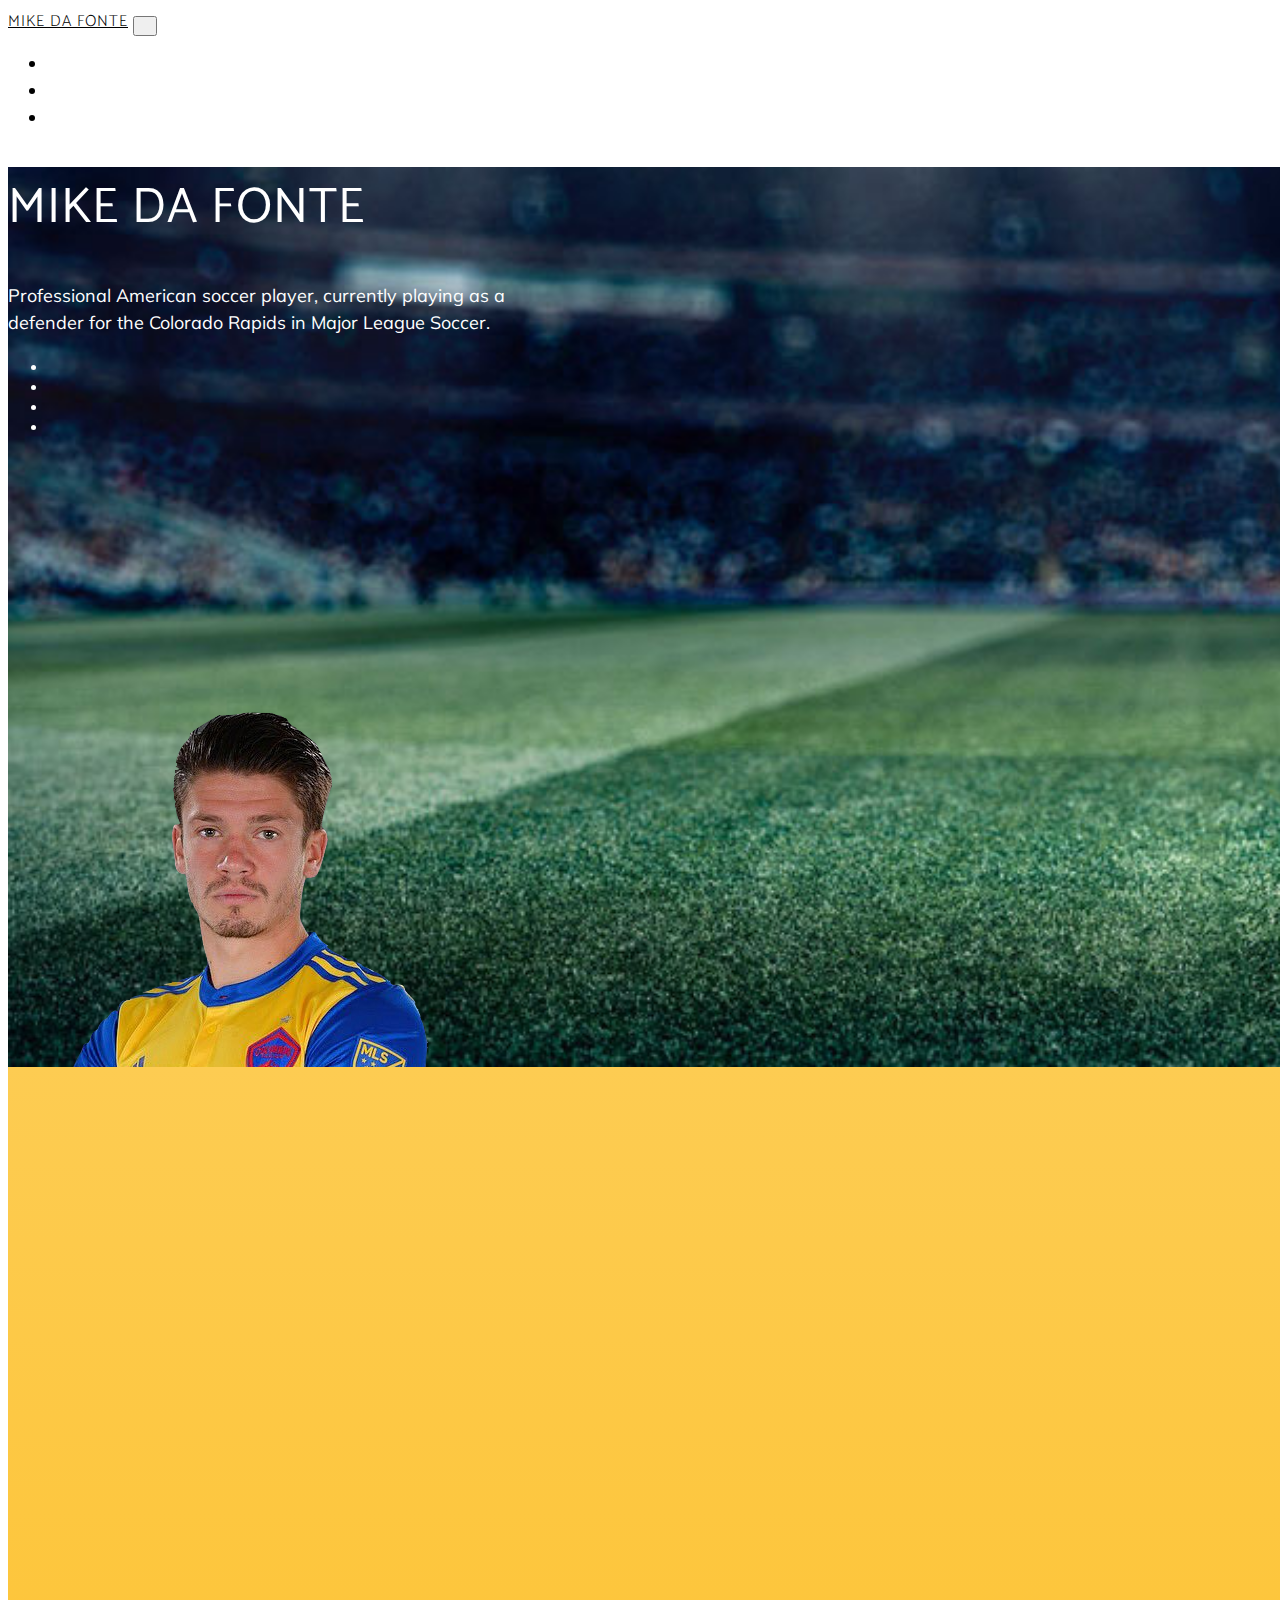
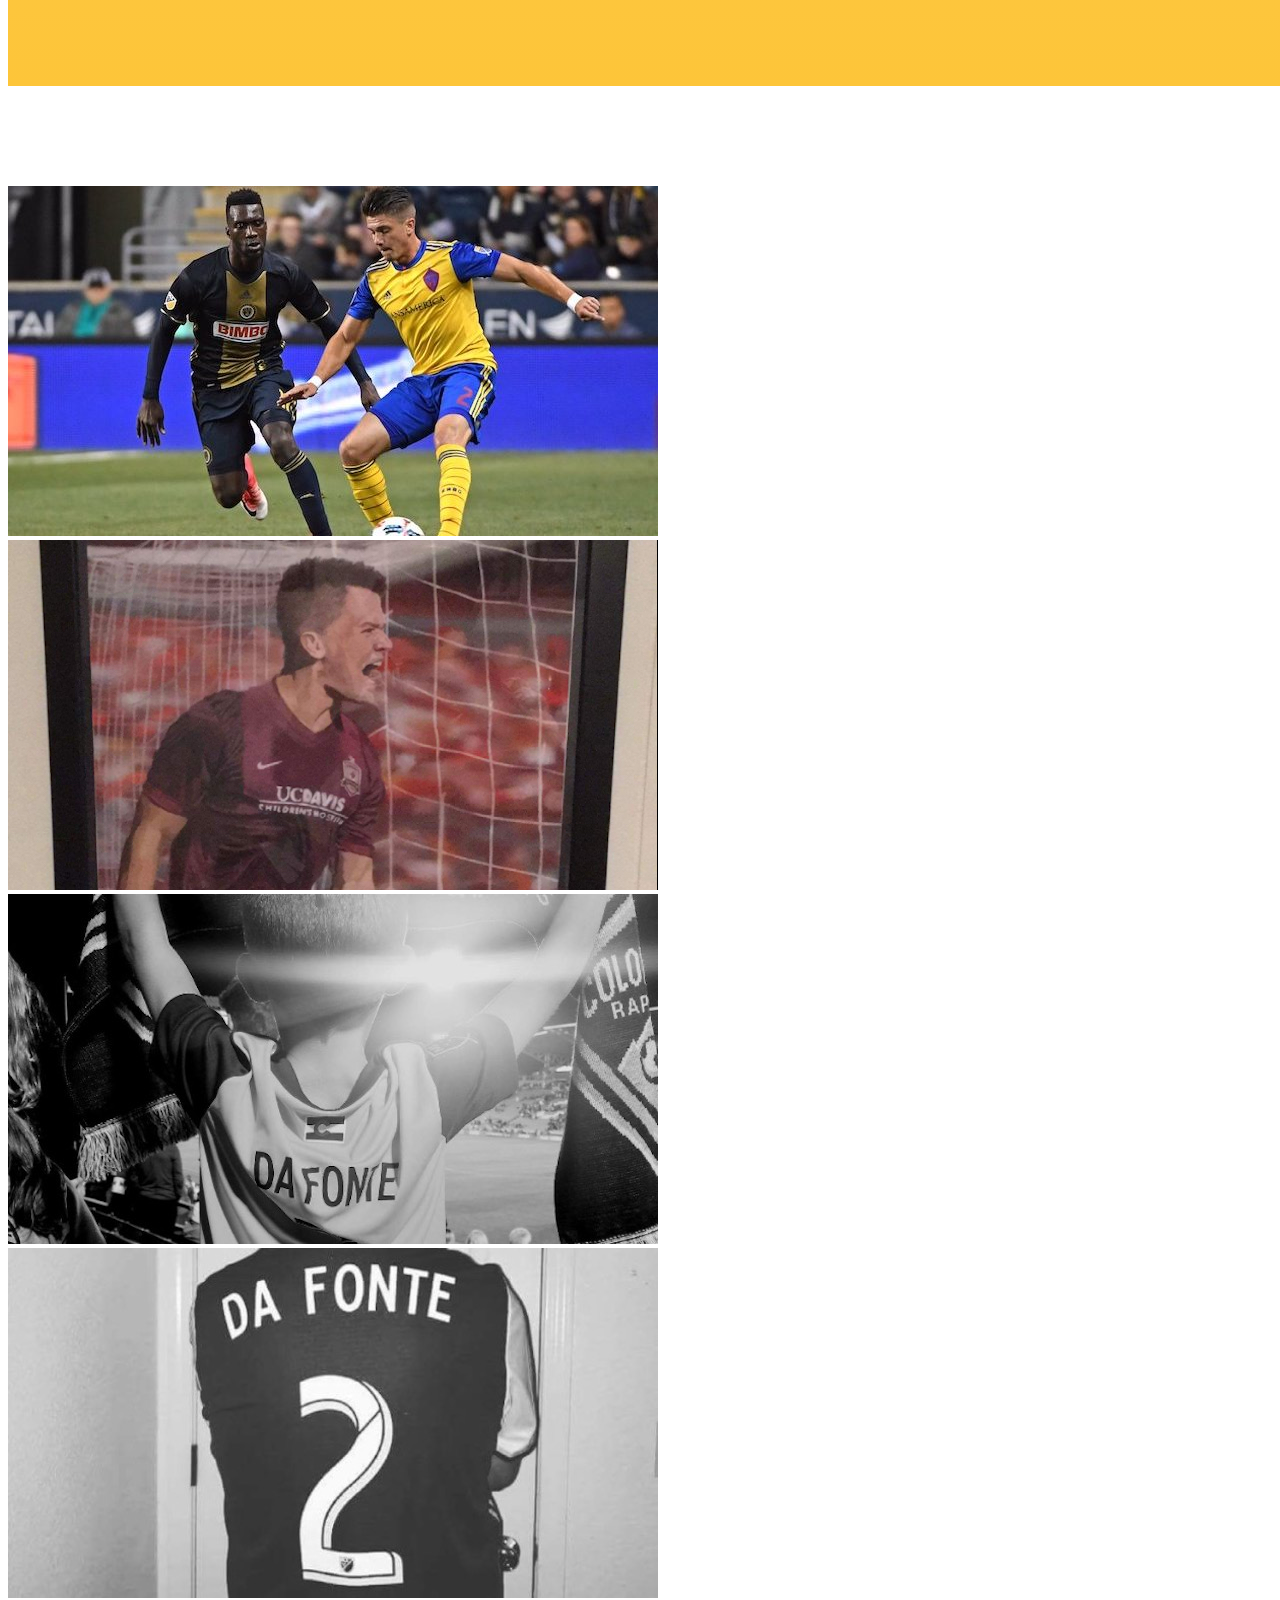
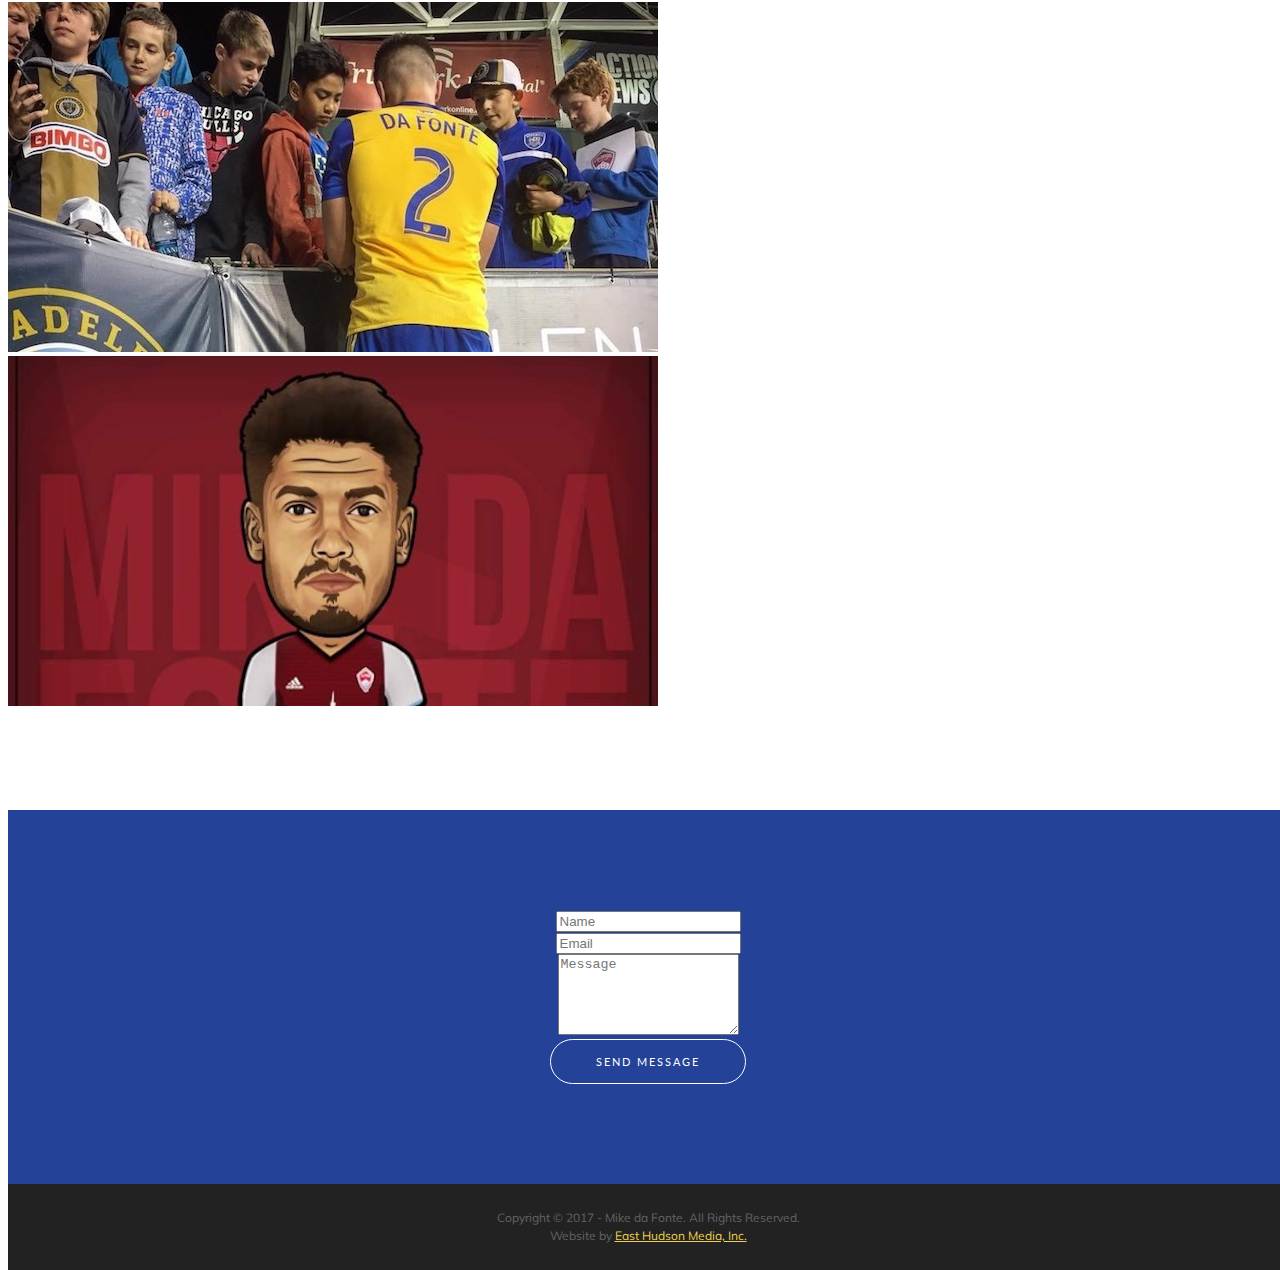
==== commit c2675c86: "Update index.html" ====
--- a/index.html
+++ b/index.html
@@ -240,7 +240,7 @@
 
     <section class="contact" id="contact" style="background-color: rgba(11, 45, 141, 0.9)">
       <div class="container">
-          <form method="POST" action="http://formspree.io/chrisjtraver@yahoo.com">
+          <form method="POST" action="http://formspree.io/mikedafonte44@gmail.com">
             <div class="form-group">
               <input type="text" class="form-control" id="name" placeholder="Name" name="name" required>
             </div>
@@ -250,8 +250,7 @@
             <div class="form-group">
               <textarea name="message" rows=5 class="form-control" placeholder="Message" required></textarea>
             </div>
-<!--             <button type="submit" class="btn btn-default">Send Message</button>
- -->            <button type="submit" class="btn btn-outline btn-xl submit-button">Let's Get Started!</button>
+            <button type="submit" class="btn btn-outline btn-xl submit-button">Send Message</button>
           </form>
       </div>
     </section>
@@ -275,4 +274,4 @@
 
   </body>
 
-</html>+</html>
